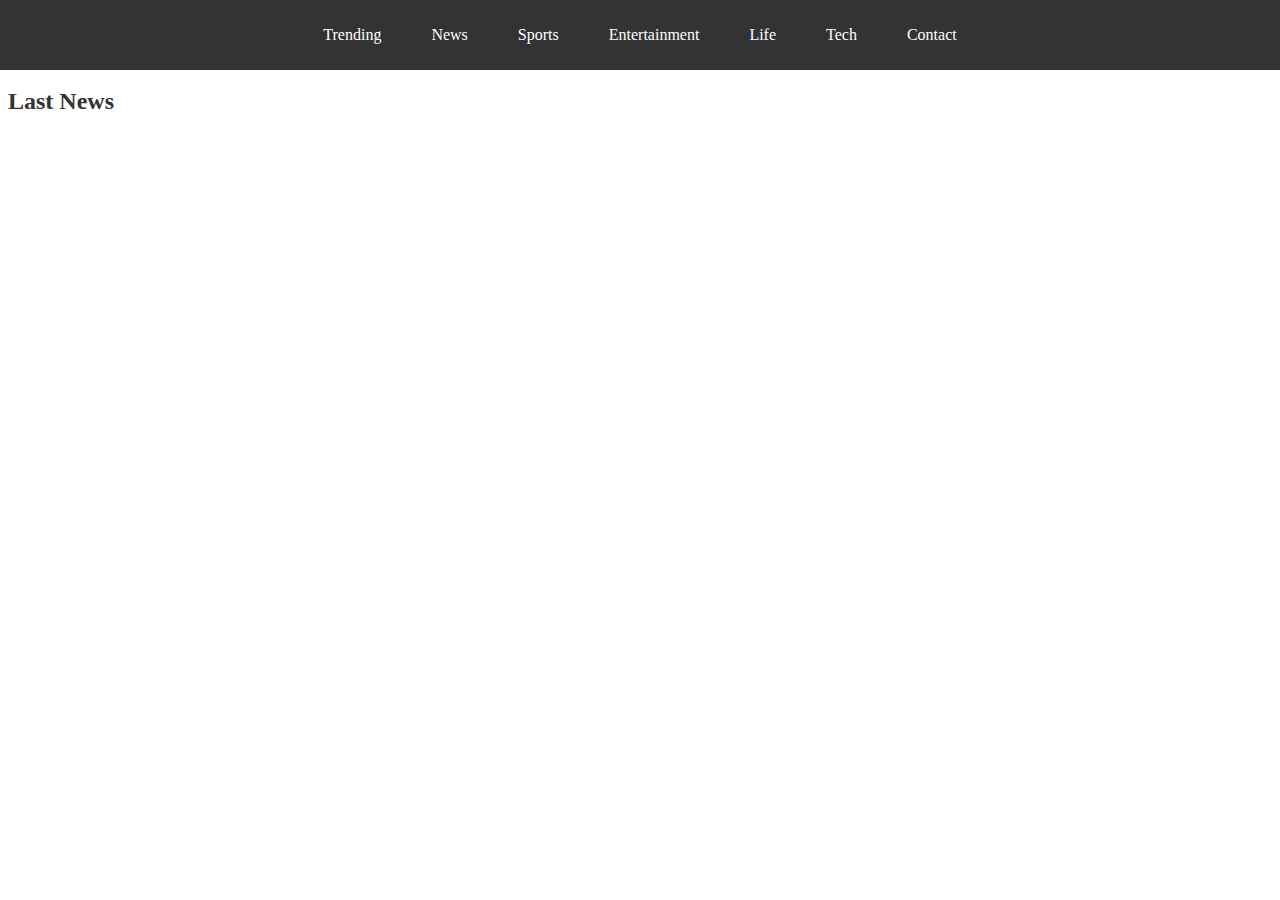
==== index.html @ 82d3981d "add the nav bar for news app" ====
<!DOCTYPE html>
<html lang="en">

<head>
    <meta charset="UTF-8">
    <meta name="viewport" content="width=device-width, initial-scale=1.0">

    <script src="./index.js" defer></script>

    <link rel="stylesheet" href="./styles.css">
    <title>Document</title>
</head>

<body>
    <header>
        <nav id="menu"></nav>
    </header>
    <main id="main"></main>
</body>

</html>
---- styles.css ----
header {
    position: fixed;
    top: 0;
    left: 0;
    width: 100%;
    background-color: #333;
    z-index: 1000;
}

/* Style the menu */
#menu ul {
    list-style-type: none;
    display: flex;
    justify-content: center;
    padding: 10px 0;
}

#menu ul li {
    margin: 0 15px;
}

#menu ul li a {
    color: white;
    text-decoration: none;
    font-size: 16px;
    padding: 5px 10px;
    transition: background-color 0.3s ease;
}

#menu ul li a:hover {
    background-color: #555;
    border-radius: 4px;
    padding: 15px 20px;
}



/* Style the main section */
#main {
    padding-top: 60px;
}

h2 {
    color: #333;
    font-size: 24px;
    margin-bottom: 10px;
}
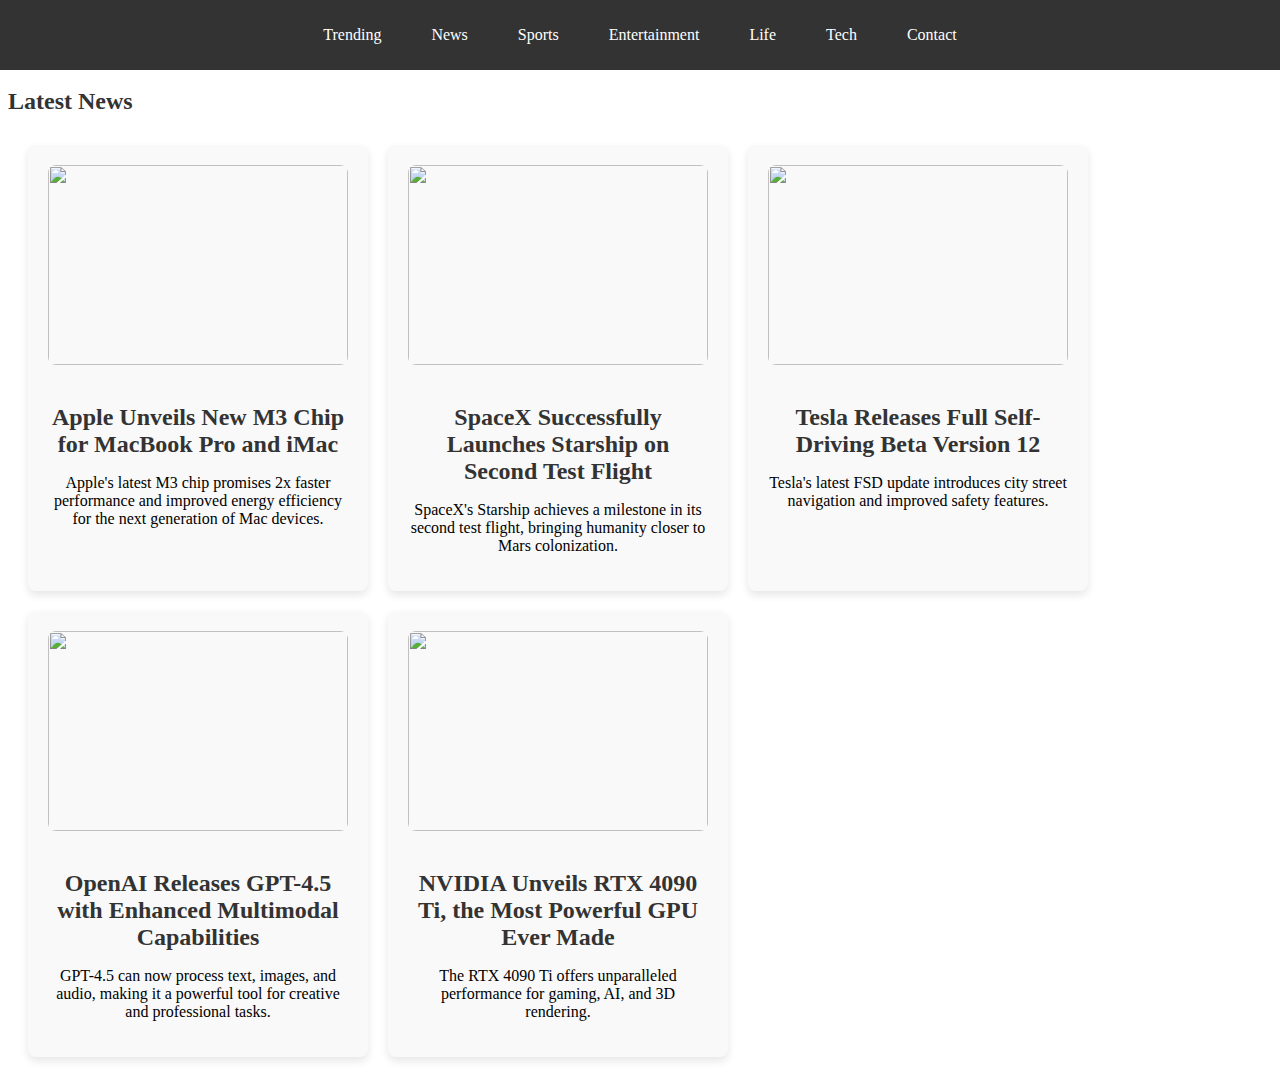
==== commit cc9d5458: "add data module to clean the code" ====
--- a/index.html
+++ b/index.html
@@ -5,7 +5,7 @@
     <meta charset="UTF-8">
     <meta name="viewport" content="width=device-width, initial-scale=1.0">
 
-    <script src="./index.js" defer></script>
+    <script type="module" src="./index.js" defer></script>
 
     <link rel="stylesheet" href="./styles.css">
     <title>Document</title>
--- a/styles.css
+++ b/styles.css
@@ -40,8 +40,34 @@
     padding-top: 60px;
 }
 
-h2 {
+h2,
+h3 {
     color: #333;
     font-size: 24px;
     margin-bottom: 10px;
+}
+
+.div-Horizontal {
+    display: flex;
+    flex-wrap: wrap;
+    justify-content: start;
+    gap: 20px;
+    padding: 20px;
+}
+
+/* Style card div */
+.card {
+    background-color: #f9f9f9;
+    padding: 20px;
+    border-radius: 8px;
+    box-shadow: 0 4px 8px rgba(0, 0, 0, 0.1);
+    width: 300px;
+    text-align: center;
+}
+
+.card-image {
+    width: 100%;
+    height: 200px;
+    border-radius: 8px;
+    margin-bottom: 15px;
 }